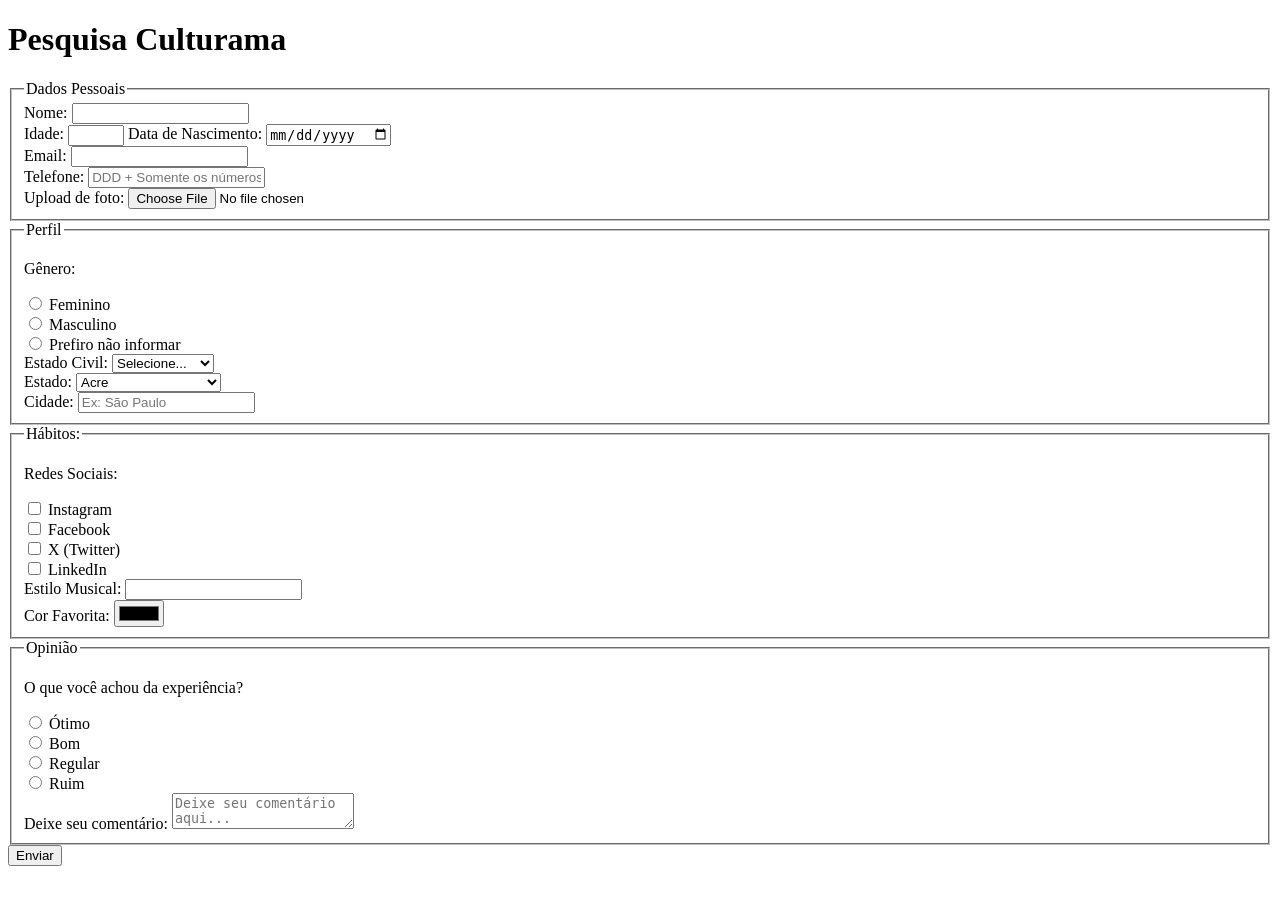
==== index.html @ 61630d48 "cria sessao de opiniao" ====
<!DOCTYPE html>
<html lang="en">

<head>
    <meta charset="UTF-8">
    <meta name="viewport" content="width=device-width, initial-scale=1.0">
    <title>Pesquisa Culturama</title>
</head>

<body>

    <header>
        <h1>
            Pesquisa Culturama
        </h1>
    </header>
    <main>
        <section>
            <form action="" method="get">
                <fieldset>
                    <legend>Dados Pessoais</legend>
                    <label for="userName">Nome:</label>
                    <input type="text" id="userName" name="userName" required>
                    <br>

                    <label for="userAge">Idade:</label>
                    <input type="number" id="userAge" name="userAge" min="12" max="100" required>

                    <label for="birthDate">Data de Nascimento:</label>
                    <input type="date" id="birthDate" name="birthDate">
                    <br>
                    <label for="userEmail">Email:</label>
                    <input type="email" id="userEmail" name="userEmail" required>
                    <br>
                    <label for="userPhoneNumber">Telefone:</label>
                    <input type="tel" id="userPhoneNumber" name="userPhoneNumber" pattern="[0-9]{11}" placeholder="DDD + Somente os números">
                    <br>

                    <label for="userImage">Upload de foto:</label>
                    <input type="file" id="userImage" accept="images/*" name="userImage">
                    <br>


                </fieldset>

                <fieldset>
                    <legend>Perfil</legend>
                    <p>Gênero:</p>

                    <input type="radio" id="Feminino" name="userGender" value="Feminino">
                    <label for="Feminino">Feminino</label>
                    <br>
                    <input type="radio" id="Masculino" name="userGender" value="Masculino">
                    <label for="Masculino">Masculino</label>
                    <br>
                    <input type="radio" id="PrefiroNaoInformar" name="userGender" value="notInformed">
                    <label for="PrefiroNaoInformar">Prefiro não informar</label>

                    <br>

                    <label for="maritalState">Estado Civil:</label>
                    <select id="maritalState" name="maritalState">
                        <option value="notInformed">Selecione...</option>
                        <option value="solteiro">Solteiro(a)</option>
                        <option value="casado">Casado(a)</option>
                        <option value="divorciado">Divorciado(a)</option>
                        <option value="viuvo">Viúvo(a)</option>
                    </select>
                    <br>
                    <label for="userState">Estado:</label>
                    <select id="userState" name="userState" required>
                        <option value="acre">Acre</option>
                        <option value="alagoas">Alagoas</option>
                        <option value="amapa">Amapá</option>
                        <option value="amazonas">Amazonas</option>
                        <option value="bahia">Bahia</option>
                        <option value="ceara">Ceará</option>
                        <option value="distritoFederal">Distrito Federal</option>
                        <option value="espiritoSanto">Espirito Santo</option>
                        <option value="goias">Goiás</option>
                        <option value="maranhao">Maranhão</option>
                        <option value="matoGrossodoSul">Mato Grosso do Sul</option>
                        <option value="matoGrosso">Mato Grosso</option>
                        <option value="minasGerais">Minas Gerais</option>
                        <option value="para">Pará</option>
                        <option value="paraiba">Paraíba</option>
                        <option value="parana">Paraná</option>
                        <option value="pernambuco">Pernambuco</option>
                        <option value="piaui">Piauí</option>
                        <option value="rioDeJaneiro">Rio de Janeiro</option>
                        <option value="rioGrandeDoNorte">Rio Grande do Norte</option>
                        <option value="rioGrandeDoSul">Rio Grande do Sul</option>
                        <option value="rondonia">Rondônia</option>
                        <option value="roraima">Roraima</option>
                        <option value="santaCatarina">Santa Catarina</option>
                        <option value="saoPaulo">São Paulo</option>
                        <option value="sergipe">Sergipe</option>
                        <option value="tocantins">Tocantins</option>
                    </select>
                    <br>

                    <label for="userCity">Cidade:</label>
                    <input type="text" id="userCity" name="userCity" autocomplete="address-level2" placeholder="Ex: São Paulo">

                </fieldset>

                <fieldset>
                    <legend>Hábitos:</legend>
                    <p>Redes Sociais:</p>

                        <input type="checkbox" id="instagram" name="socialMedia" value="Instagram">
                        <label for="instagram">Instagram</label>
                        <br>
                        <input type="checkbox" id="facebook" name="socialMedia" value="Facebook">
                        <label for="facebook">Facebook</label>
                        <br>
                        <input type="checkbox" id="x" name="socialMedia" value="X">
                        <label for="x">X (Twitter)</label>
                        <br>
                        <input type="checkbox" id="linkedin" name="socialMedia" value="LinkedIn">
                        <label for="linkedin">LinkedIn</label>
                        <br>

                        <label for="musicStyle">Estilo Musical:</label>
                        <input type="text" id="musicStyle" list="userStyles" name="userMusicStyle">
                        <datalist id="userStyles">
                            <option value="Pop">
                            <option value="Rock">
                            <option value="Jazz">
                            <option value="Eletrônica">
                        </datalist>
                        <br>
                        
                        <label for="userColors">Cor Favorita:</label>
                        <input type="color" id="userColors" name="userFavoriteColors">
                </fieldset>

                <fieldset>
                    <legend>Opinião</legend>
                        <p>O que você achou da experiência?</p>

                        <input type="radio" id="otimo" name="userOpinion" value="otimo">
                        <label for="otimo">Ótimo</label>
                        <br>
                        <input type="radio" id="bom" name="userOpinion" value="bom">
                        <label for="bom">Bom</label>
                        <br>
                        <input type="radio" id="regular" name="userOpinion" value="regular">
                        <label for="regular">Regular</label>
                        <br>
                        <input type="radio" id="ruim" name="userOpinion" value="ruim">
                        <label for="ruim">Ruim</label>
                        <br>

                        <label for="userComments">Deixe seu comentário:</label>
                        <textarea id="userComments" name="userComments" placeholder="Deixe seu comentário aqui..."></textarea>

                </fieldset>


                <button type="submit">Enviar</button>
            </form>

        </section>
    </main>
</body>

</html
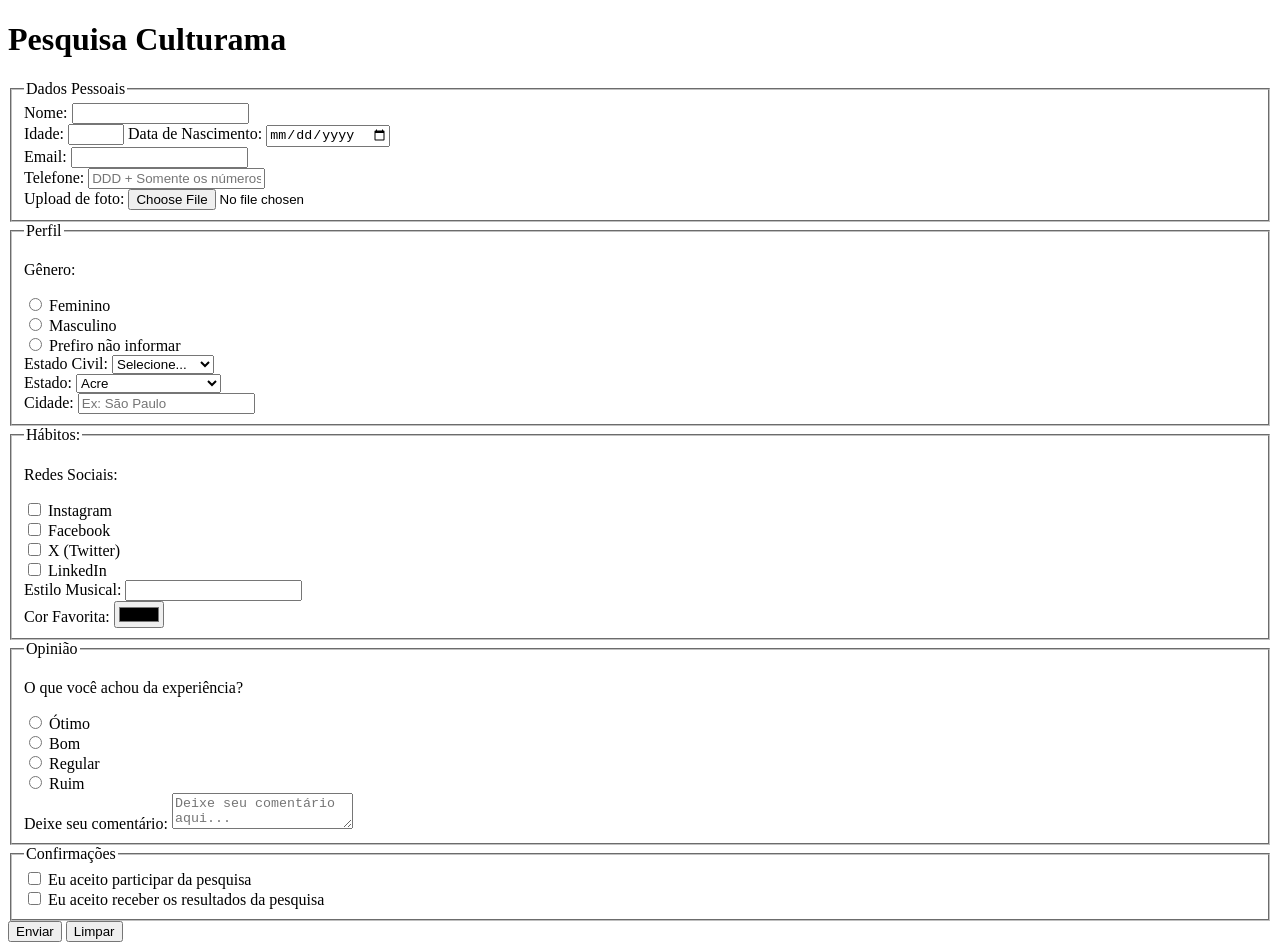
==== commit 30412bc7: "adiciona campo de confirmacoes" ====
--- a/index.html
+++ b/index.html
@@ -156,13 +156,23 @@
                         <textarea id="userComments" name="userComments" placeholder="Deixe seu comentário aqui..."></textarea>
 
                 </fieldset>
+                
+                <fieldset>
+                    <legend>Confirmações</legend>
+
+                    <input type="checkbox" id="userLgpd" name="userLgpdTem" value="accepted" required>
+                    <label for="userLgpd">Eu aceito participar da pesquisa</label> <br>
+                    <input type="checkbox" id="getResult" name="userGetResult" value="accepted">
+                    <label for="getResult">Eu aceito receber os resultados da pesquisa</label>
+                </fieldset>
 
 
                 <button type="submit">Enviar</button>
+                <button type="reset">Limpar</button>
             </form>
 
         </section>
     </main>
 </body>
 
-</html+</html>
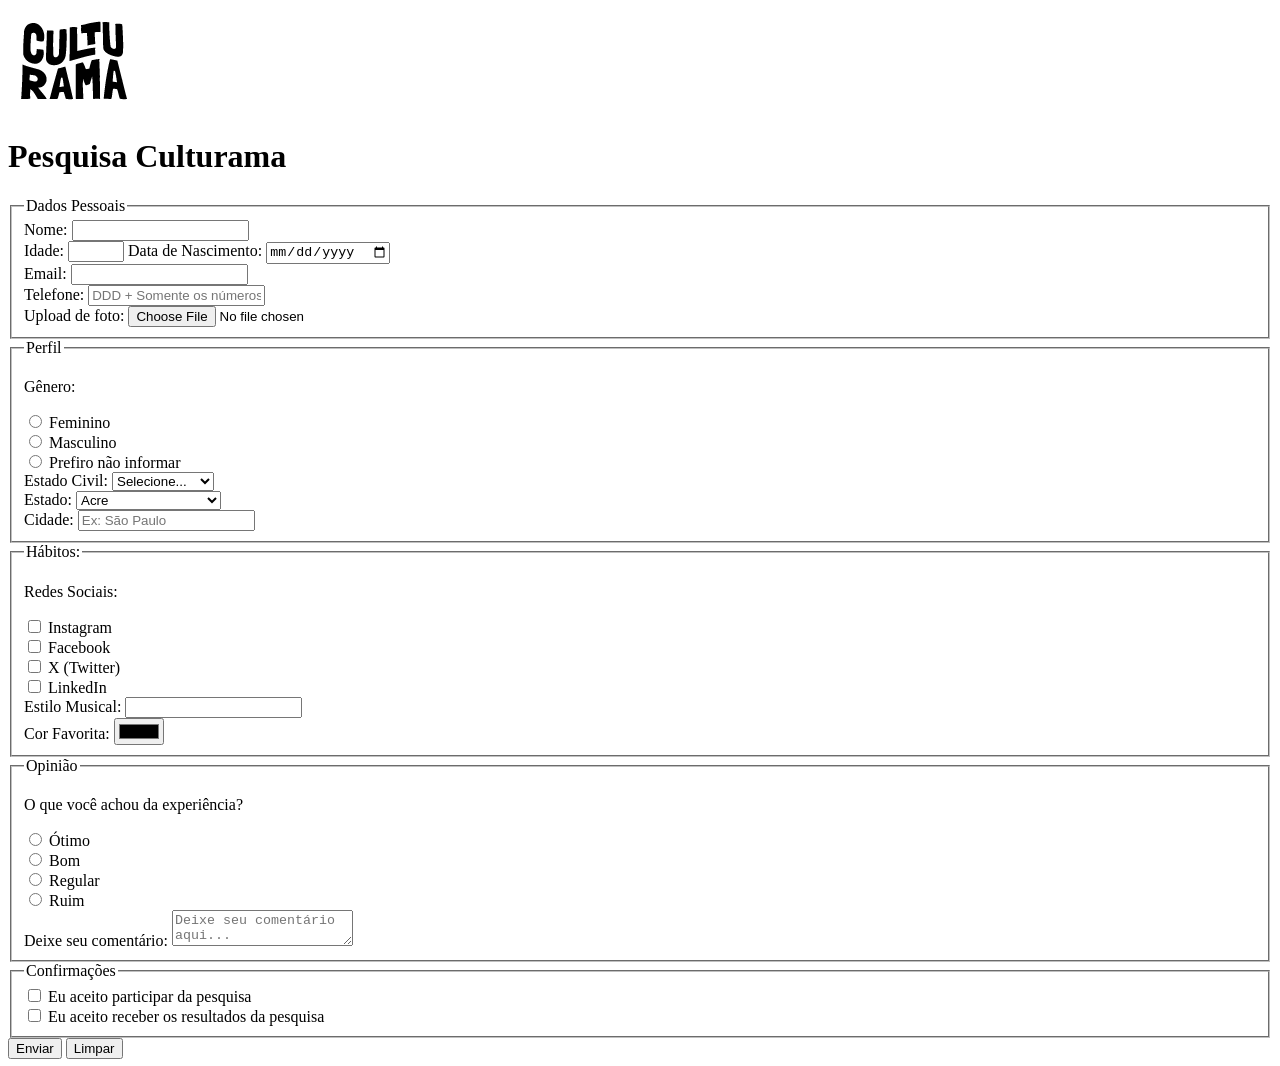
==== commit 7abb37e2: "adiciona logo no 'header' e as fontes no arquivo styles.css" ====
--- a/index.html
+++ b/index.html
@@ -4,12 +4,14 @@
 <head>
     <meta charset="UTF-8">
     <meta name="viewport" content="width=device-width, initial-scale=1.0">
+    <link rel="icon" href="culturama-favico.png" type="image/png">
     <title>Pesquisa Culturama</title>
-</head>
+    </head>
 
 <body>
 
     <header>
+        <img src="assets/logo-culturama.png" alt="Logo Culturama">
         <h1>
             Pesquisa Culturama
         </h1>
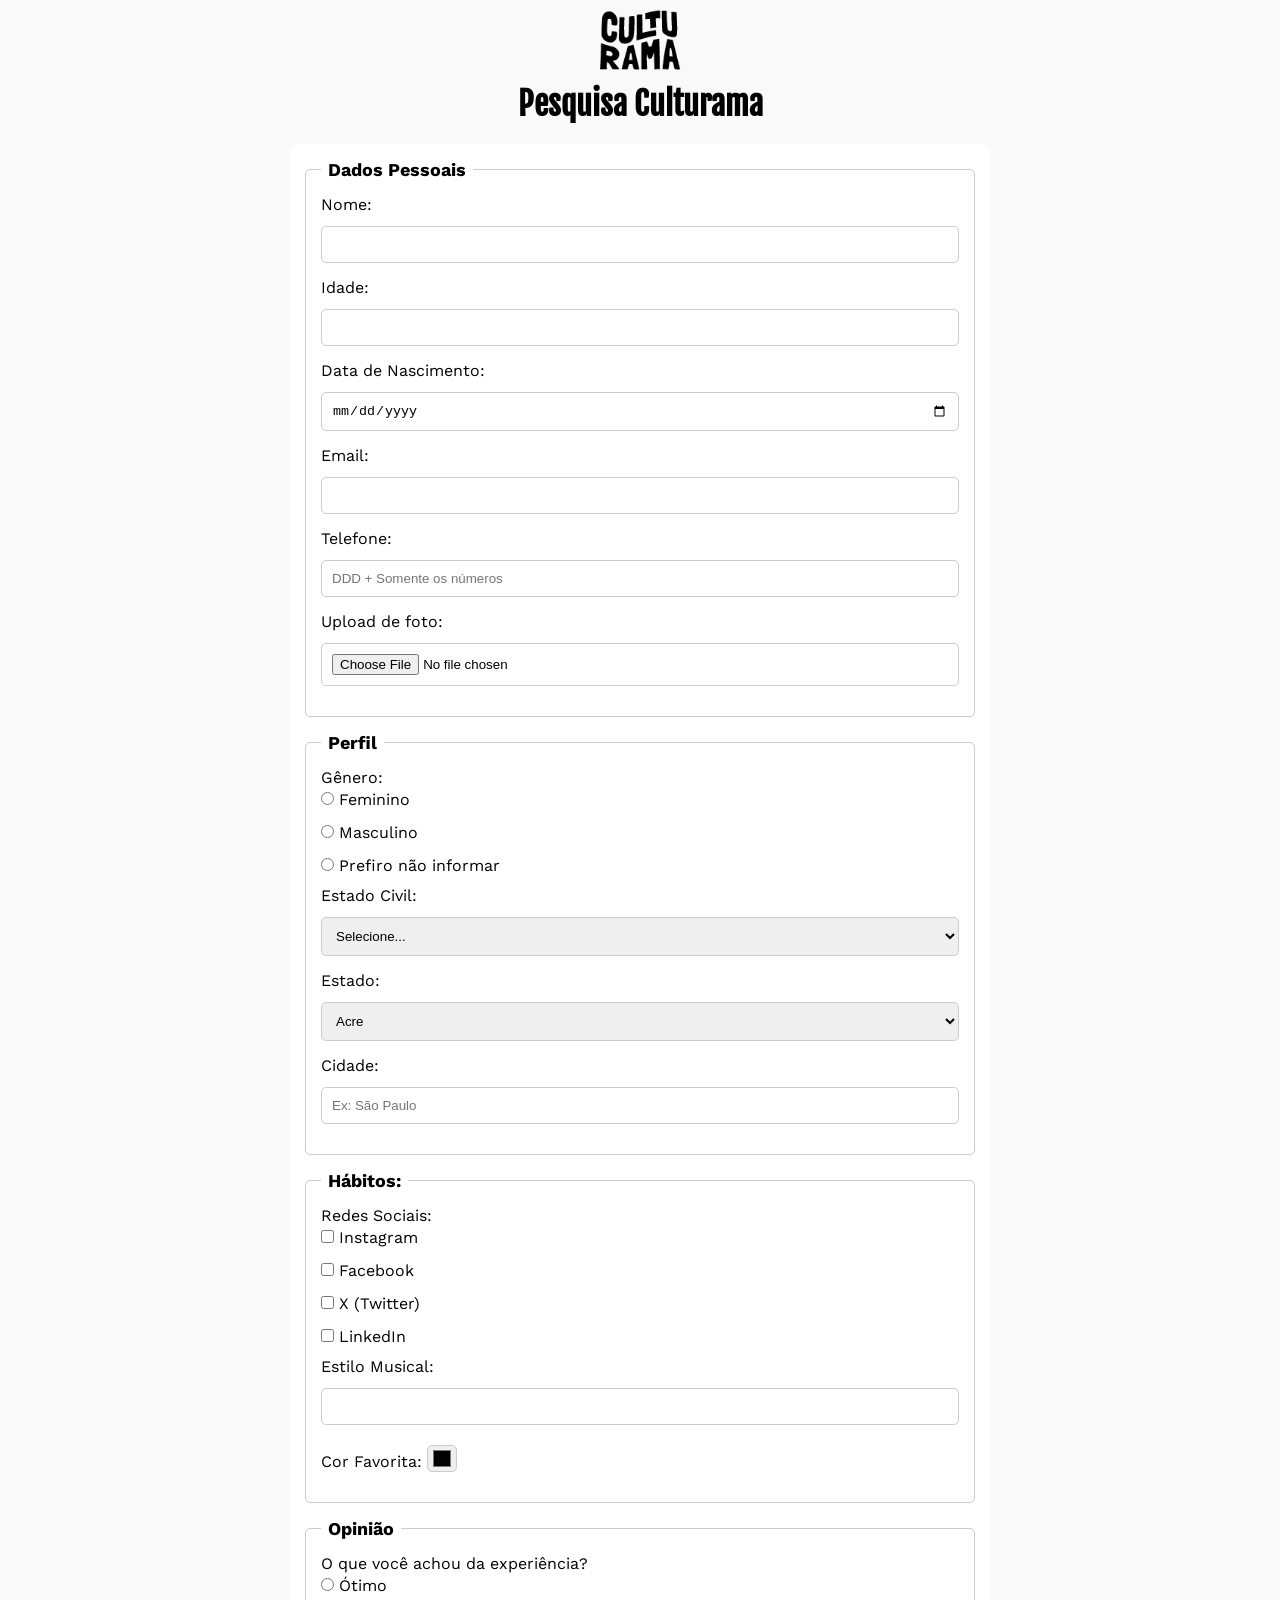
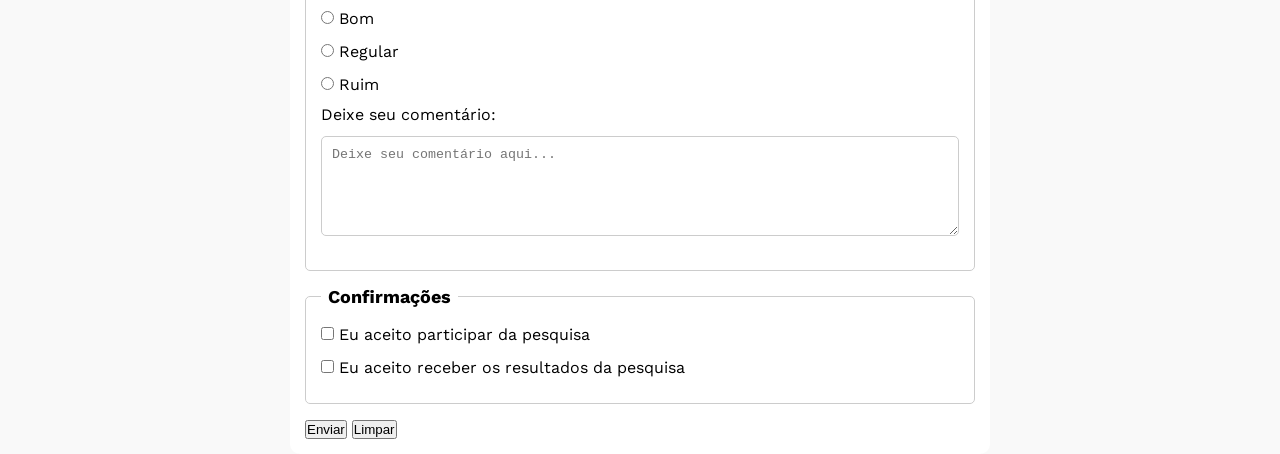
==== commit 8e5723ed: "adiciona estilos gerais" ====
--- a/index.html
+++ b/index.html
@@ -6,175 +6,176 @@
     <meta name="viewport" content="width=device-width, initial-scale=1.0">
     <link rel="icon" href="culturama-favico.png" type="image/png">
     <title>Pesquisa Culturama</title>
+    <link rel="stylesheet" href="styles/styles.css">
     </head>
 
 <body>
+    <main>
+        <header>
+            <img src="assets/logo-culturama.png" alt="Logo Culturama">
+            <h1>
+                Pesquisa Culturama
+            </h1>
+        </header>
+        
+            <section>
+                <form action="" method="get">
+                    <fieldset>
+                        <legend>Dados Pessoais</legend>
+                        <label for="userName">Nome:</label>
+                        <input type="text" id="userName" name="userName" required>
+                        <br>
 
-    <header>
-        <img src="assets/logo-culturama.png" alt="Logo Culturama">
-        <h1>
-            Pesquisa Culturama
-        </h1>
-    </header>
-    <main>
-        <section>
-            <form action="" method="get">
-                <fieldset>
-                    <legend>Dados Pessoais</legend>
-                    <label for="userName">Nome:</label>
-                    <input type="text" id="userName" name="userName" required>
-                    <br>
+                        <label for="userAge">Idade:</label>
+                        <input type="number" id="userAge" name="userAge" min="12" max="100" required>
 
-                    <label for="userAge">Idade:</label>
-                    <input type="number" id="userAge" name="userAge" min="12" max="100" required>
+                        <label for="birthDate">Data de Nascimento:</label>
+                        <input type="date" id="birthDate" name="birthDate">
+                        <br>
+                        <label for="userEmail">Email:</label>
+                        <input type="email" id="userEmail" name="userEmail" required>
+                        <br>
+                        <label for="userPhoneNumber">Telefone:</label>
+                        <input type="tel" id="userPhoneNumber" name="userPhoneNumber" pattern="[0-9]{11}" placeholder="DDD + Somente os números">
+                        <br>
 
-                    <label for="birthDate">Data de Nascimento:</label>
-                    <input type="date" id="birthDate" name="birthDate">
-                    <br>
-                    <label for="userEmail">Email:</label>
-                    <input type="email" id="userEmail" name="userEmail" required>
-                    <br>
-                    <label for="userPhoneNumber">Telefone:</label>
-                    <input type="tel" id="userPhoneNumber" name="userPhoneNumber" pattern="[0-9]{11}" placeholder="DDD + Somente os números">
-                    <br>
-
-                    <label for="userImage">Upload de foto:</label>
-                    <input type="file" id="userImage" accept="images/*" name="userImage">
-                    <br>
+                        <label for="userImage">Upload de foto:</label>
+                        <input type="file" id="userImage" accept="images/*" name="userImage">
+                        <br>
 
 
-                </fieldset>
+                    </fieldset>
 
-                <fieldset>
-                    <legend>Perfil</legend>
-                    <p>Gênero:</p>
+                    <fieldset>
+                        <legend>Perfil</legend>
+                        <p>Gênero:</p>
 
-                    <input type="radio" id="Feminino" name="userGender" value="Feminino">
-                    <label for="Feminino">Feminino</label>
-                    <br>
-                    <input type="radio" id="Masculino" name="userGender" value="Masculino">
-                    <label for="Masculino">Masculino</label>
-                    <br>
-                    <input type="radio" id="PrefiroNaoInformar" name="userGender" value="notInformed">
-                    <label for="PrefiroNaoInformar">Prefiro não informar</label>
+                        <input type="radio" id="Feminino" name="userGender" value="Feminino">
+                        <label for="Feminino">Feminino</label>
+                        <br>
+                        <input type="radio" id="Masculino" name="userGender" value="Masculino">
+                        <label for="Masculino">Masculino</label>
+                        <br>
+                        <input type="radio" id="PrefiroNaoInformar" name="userGender" value="notInformed">
+                        <label for="PrefiroNaoInformar">Prefiro não informar</label>
 
-                    <br>
-
-                    <label for="maritalState">Estado Civil:</label>
-                    <select id="maritalState" name="maritalState">
-                        <option value="notInformed">Selecione...</option>
-                        <option value="solteiro">Solteiro(a)</option>
-                        <option value="casado">Casado(a)</option>
-                        <option value="divorciado">Divorciado(a)</option>
-                        <option value="viuvo">Viúvo(a)</option>
-                    </select>
-                    <br>
-                    <label for="userState">Estado:</label>
-                    <select id="userState" name="userState" required>
-                        <option value="acre">Acre</option>
-                        <option value="alagoas">Alagoas</option>
-                        <option value="amapa">Amapá</option>
-                        <option value="amazonas">Amazonas</option>
-                        <option value="bahia">Bahia</option>
-                        <option value="ceara">Ceará</option>
-                        <option value="distritoFederal">Distrito Federal</option>
-                        <option value="espiritoSanto">Espirito Santo</option>
-                        <option value="goias">Goiás</option>
-                        <option value="maranhao">Maranhão</option>
-                        <option value="matoGrossodoSul">Mato Grosso do Sul</option>
-                        <option value="matoGrosso">Mato Grosso</option>
-                        <option value="minasGerais">Minas Gerais</option>
-                        <option value="para">Pará</option>
-                        <option value="paraiba">Paraíba</option>
-                        <option value="parana">Paraná</option>
-                        <option value="pernambuco">Pernambuco</option>
-                        <option value="piaui">Piauí</option>
-                        <option value="rioDeJaneiro">Rio de Janeiro</option>
-                        <option value="rioGrandeDoNorte">Rio Grande do Norte</option>
-                        <option value="rioGrandeDoSul">Rio Grande do Sul</option>
-                        <option value="rondonia">Rondônia</option>
-                        <option value="roraima">Roraima</option>
-                        <option value="santaCatarina">Santa Catarina</option>
-                        <option value="saoPaulo">São Paulo</option>
-                        <option value="sergipe">Sergipe</option>
-                        <option value="tocantins">Tocantins</option>
-                    </select>
-                    <br>
-
-                    <label for="userCity">Cidade:</label>
-                    <input type="text" id="userCity" name="userCity" autocomplete="address-level2" placeholder="Ex: São Paulo">
-
-                </fieldset>
-
-                <fieldset>
-                    <legend>Hábitos:</legend>
-                    <p>Redes Sociais:</p>
-
-                        <input type="checkbox" id="instagram" name="socialMedia" value="Instagram">
-                        <label for="instagram">Instagram</label>
-                        <br>
-                        <input type="checkbox" id="facebook" name="socialMedia" value="Facebook">
-                        <label for="facebook">Facebook</label>
-                        <br>
-                        <input type="checkbox" id="x" name="socialMedia" value="X">
-                        <label for="x">X (Twitter)</label>
-                        <br>
-                        <input type="checkbox" id="linkedin" name="socialMedia" value="LinkedIn">
-                        <label for="linkedin">LinkedIn</label>
                         <br>
 
-                        <label for="musicStyle">Estilo Musical:</label>
-                        <input type="text" id="musicStyle" list="userStyles" name="userMusicStyle">
-                        <datalist id="userStyles">
-                            <option value="Pop">
-                            <option value="Rock">
-                            <option value="Jazz">
-                            <option value="Eletrônica">
-                        </datalist>
+                        <label for="maritalState">Estado Civil:</label>
+                        <select id="maritalState" name="maritalState">
+                            <option value="notInformed">Selecione...</option>
+                            <option value="solteiro">Solteiro(a)</option>
+                            <option value="casado">Casado(a)</option>
+                            <option value="divorciado">Divorciado(a)</option>
+                            <option value="viuvo">Viúvo(a)</option>
+                        </select>
                         <br>
-                        
-                        <label for="userColors">Cor Favorita:</label>
-                        <input type="color" id="userColors" name="userFavoriteColors">
-                </fieldset>
-
-                <fieldset>
-                    <legend>Opinião</legend>
-                        <p>O que você achou da experiência?</p>
-
-                        <input type="radio" id="otimo" name="userOpinion" value="otimo">
-                        <label for="otimo">Ótimo</label>
-                        <br>
-                        <input type="radio" id="bom" name="userOpinion" value="bom">
-                        <label for="bom">Bom</label>
-                        <br>
-                        <input type="radio" id="regular" name="userOpinion" value="regular">
-                        <label for="regular">Regular</label>
-                        <br>
-                        <input type="radio" id="ruim" name="userOpinion" value="ruim">
-                        <label for="ruim">Ruim</label>
+                        <label for="userState">Estado:</label>
+                        <select id="userState" name="userState" required>
+                            <option value="acre">Acre</option>
+                            <option value="alagoas">Alagoas</option>
+                            <option value="amapa">Amapá</option>
+                            <option value="amazonas">Amazonas</option>
+                            <option value="bahia">Bahia</option>
+                            <option value="ceara">Ceará</option>
+                            <option value="distritoFederal">Distrito Federal</option>
+                            <option value="espiritoSanto">Espirito Santo</option>
+                            <option value="goias">Goiás</option>
+                            <option value="maranhao">Maranhão</option>
+                            <option value="matoGrossodoSul">Mato Grosso do Sul</option>
+                            <option value="matoGrosso">Mato Grosso</option>
+                            <option value="minasGerais">Minas Gerais</option>
+                            <option value="para">Pará</option>
+                            <option value="paraiba">Paraíba</option>
+                            <option value="parana">Paraná</option>
+                            <option value="pernambuco">Pernambuco</option>
+                            <option value="piaui">Piauí</option>
+                            <option value="rioDeJaneiro">Rio de Janeiro</option>
+                            <option value="rioGrandeDoNorte">Rio Grande do Norte</option>
+                            <option value="rioGrandeDoSul">Rio Grande do Sul</option>
+                            <option value="rondonia">Rondônia</option>
+                            <option value="roraima">Roraima</option>
+                            <option value="santaCatarina">Santa Catarina</option>
+                            <option value="saoPaulo">São Paulo</option>
+                            <option value="sergipe">Sergipe</option>
+                            <option value="tocantins">Tocantins</option>
+                        </select>
                         <br>
 
-                        <label for="userComments">Deixe seu comentário:</label>
-                        <textarea id="userComments" name="userComments" placeholder="Deixe seu comentário aqui..."></textarea>
+                        <label for="userCity">Cidade:</label>
+                        <input type="text" id="userCity" name="userCity" autocomplete="address-level2" placeholder="Ex: São Paulo">
 
-                </fieldset>
-                
-                <fieldset>
-                    <legend>Confirmações</legend>
+                    </fieldset>
 
-                    <input type="checkbox" id="userLgpd" name="userLgpdTem" value="accepted" required>
-                    <label for="userLgpd">Eu aceito participar da pesquisa</label> <br>
-                    <input type="checkbox" id="getResult" name="userGetResult" value="accepted">
-                    <label for="getResult">Eu aceito receber os resultados da pesquisa</label>
-                </fieldset>
+                    <fieldset>
+                        <legend>Hábitos:</legend>
+                        <p>Redes Sociais:</p>
+
+                            <input type="checkbox" id="instagram" name="socialMedia" value="Instagram">
+                            <label for="instagram">Instagram</label>
+                            <br>
+                            <input type="checkbox" id="facebook" name="socialMedia" value="Facebook">
+                            <label for="facebook">Facebook</label>
+                            <br>
+                            <input type="checkbox" id="x" name="socialMedia" value="X">
+                            <label for="x">X (Twitter)</label>
+                            <br>
+                            <input type="checkbox" id="linkedin" name="socialMedia" value="LinkedIn">
+                            <label for="linkedin">LinkedIn</label>
+                            <br>
+
+                            <label for="musicStyle">Estilo Musical:</label>
+                            <input type="text" id="musicStyle" list="userStyles" name="userMusicStyle">
+                            <datalist id="userStyles">
+                                <option value="Pop">
+                                <option value="Rock">
+                                <option value="Jazz">
+                                <option value="Eletrônica">
+                            </datalist>
+                            <br>
+                            
+                            <label for="userColors">Cor Favorita:</label>
+                            <input type="color" id="userColors" name="userFavoriteColors">
+                    </fieldset>
+
+                    <fieldset>
+                        <legend>Opinião</legend>
+                            <p>O que você achou da experiência?</p>
+
+                            <input type="radio" id="otimo" name="userOpinion" value="otimo">
+                            <label for="otimo">Ótimo</label>
+                            <br>
+                            <input type="radio" id="bom" name="userOpinion" value="bom">
+                            <label for="bom">Bom</label>
+                            <br>
+                            <input type="radio" id="regular" name="userOpinion" value="regular">
+                            <label for="regular">Regular</label>
+                            <br>
+                            <input type="radio" id="ruim" name="userOpinion" value="ruim">
+                            <label for="ruim">Ruim</label>
+                            <br>
+
+                            <label for="userComments">Deixe seu comentário:</label>
+                            <textarea id="userComments" name="userComments" placeholder="Deixe seu comentário aqui..."></textarea>
+
+                    </fieldset>
+                    
+                    <fieldset>
+                        <legend>Confirmações</legend>
+
+                        <input type="checkbox" id="userLgpd" name="userLgpdTem" value="accepted" required>
+                        <label for="userLgpd">Eu aceito participar da pesquisa</label> <br>
+                        <input type="checkbox" id="getResult" name="userGetResult" value="accepted">
+                        <label for="getResult">Eu aceito receber os resultados da pesquisa</label>
+                    </fieldset>
 
 
-                <button type="submit">Enviar</button>
-                <button type="reset">Limpar</button>
-            </form>
+                    <button type="submit">Enviar</button>
+                    <button type="reset">Limpar</button>
+                </form>
 
-        </section>
+            </section>
     </main>
-</body>
+    </body>
 
 </html>
--- a/styles/styles.css
+++ b/styles/styles.css
@@ -0,0 +1,79 @@
+@import url('https://fonts.googleapis.com/css2?family=Fjalla+One&display=swap');
+@import url('https://fonts.googleapis.com/css2?family=Fjalla+One&family=Work+Sans:ital,wght@0,100..900;1,100..900&display=swap');
+
+* {
+    margin: 0;
+    padding: 0;
+    box-sizing: border-box;
+}
+
+body {
+    background-color: #f9f9f9;
+    font-family: 'Work Sans', sans-serif;
+}
+
+main {
+    width: 100%;
+    max-width: 700px;
+    margin: 0px auto;
+}
+
+header {
+    text-align: center;
+    margin-bottom: 20px;
+}
+
+img {
+    width: 100px;
+}
+
+h1 {
+    font-family: 'Fjalla One', sans-serif;
+}
+
+form {
+    background-color: #fff;
+    padding: 15px;
+    border-radius: 10px;
+}
+
+fieldset {
+    padding: 15px;
+    border: 1px solid #cccccc;
+    border-radius: 5px;
+    margin-bottom: 15px;
+}
+
+legend {
+    font-weight: bold;
+    font-size: 18px;
+    padding: 0 7px;
+}
+
+label { 
+    display: inline-block;
+    margin-bottom: 7px;
+}
+
+input, select, textarea {
+    width: 100%;
+    padding: 10px;
+    margin-top: 5px;
+    margin-bottom: 15px;
+    border: 1px solid #cccccc;
+    border-radius: 5px;
+}
+
+textarea {
+    min-height: 100px;
+}
+
+input[type="radio"], 
+input[type="checkbox"] {
+    width: auto;
+}
+
+input[type="color"] {
+    width: 30px;
+    padding: 0 3px;
+}
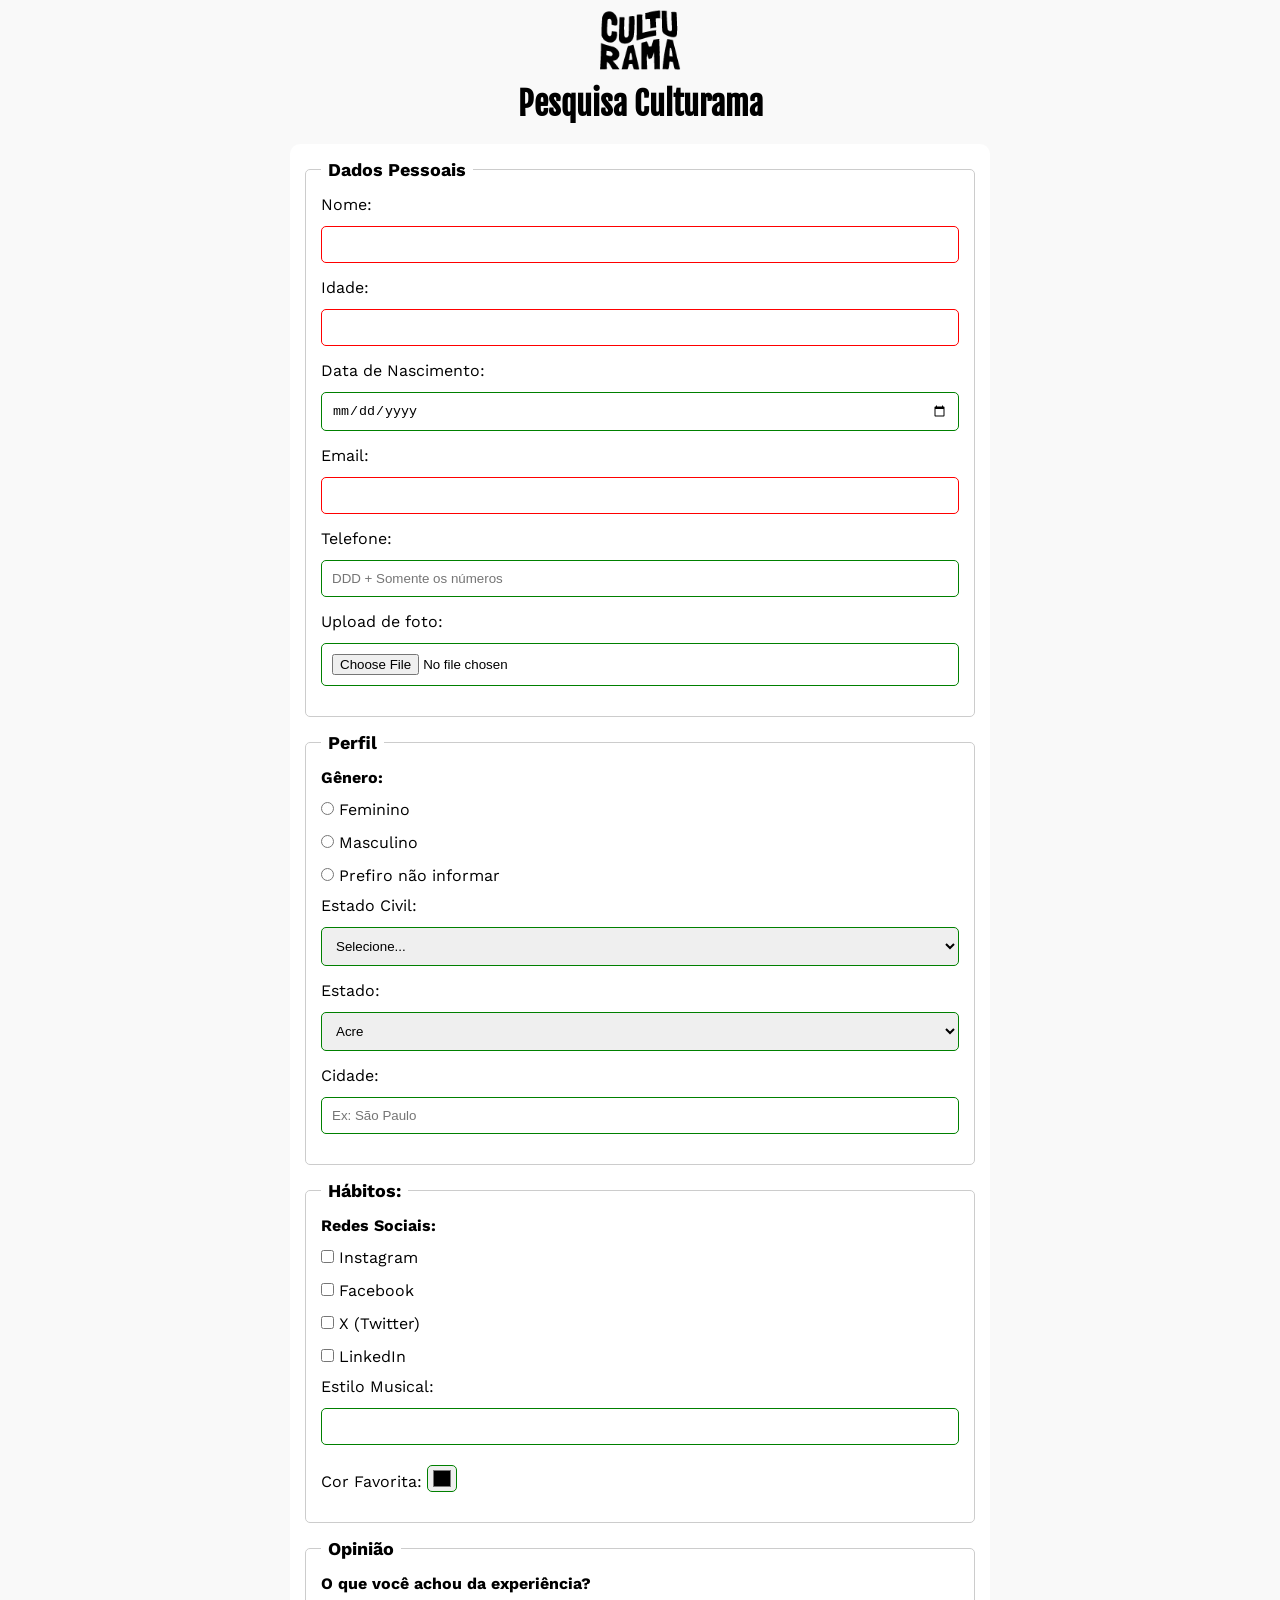
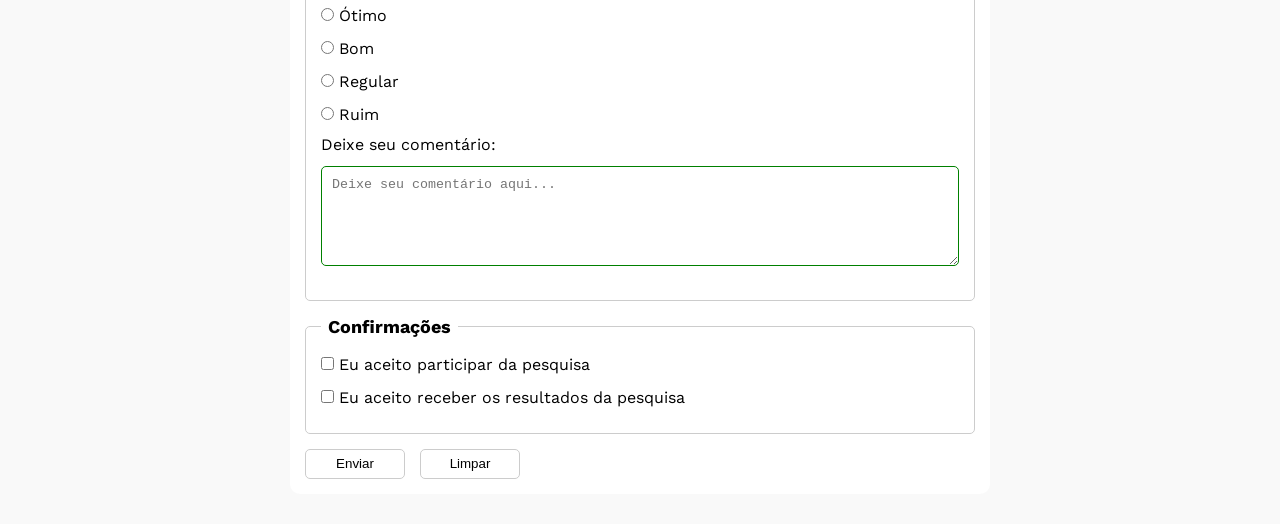
==== commit 4612383c: "adiciona inputs e interacoes visuais" ====
--- a/index.html
+++ b/index.html
@@ -19,7 +19,7 @@
         </header>
         
             <section>
-                <form action="" method="get">
+                <form action="sucesso.html" method="get">
                     <fieldset>
                         <legend>Dados Pessoais</legend>
                         <label for="userName">Nome:</label>
--- a/styles/styles.css
+++ b/styles/styles.css
@@ -29,12 +29,25 @@
 
 h1 {
     font-family: 'Fjalla One', sans-serif;
+    text-align: center;
+}
+
+.message__title{
+    font-family: 'Fjalla One', sans-serif;
+    text-align: center;
+    margin-top: 10%;
+}
+.message {
+    text-align: center;
+    margin-top: 20px;
+    font-size: 18px;
 }
 
 form {
     background-color: #fff;
     padding: 15px;
     border-radius: 10px;
+    margin-bottom: 30px;
 }
 
 fieldset {
@@ -48,6 +61,11 @@
     font-weight: bold;
     font-size: 18px;
     padding: 0 7px;
+}
+
+p {
+    margin-bottom: 10px;
+    font-weight: bold;
 }
 
 label { 
@@ -76,4 +94,34 @@
 input[type="color"] {
     width: 30px;
     padding: 0 3px;
+}
+
+input:invalid, select:invalid, textarea:invalid {
+    border-color: red;
+}
+
+input:valid, select:valid, textarea:valid {
+    border-color: green;
+}
+
+button {
+    width:100px;
+    height: 30px;
+    margin-right: 10px;
+    background-color: #ffffff;
+    border-radius: 5px;
+    cursor: pointer;
+    border: 1px solid #cccccc;
+}
+
+button[type="submit"]:hover {
+    background-color: #4CAF50;
+    color: white;
+    border: none;
+}
+
+button[type="reset"]:hover {
+    background-color: #f44336;
+    color: white;
+    border: none;
 }
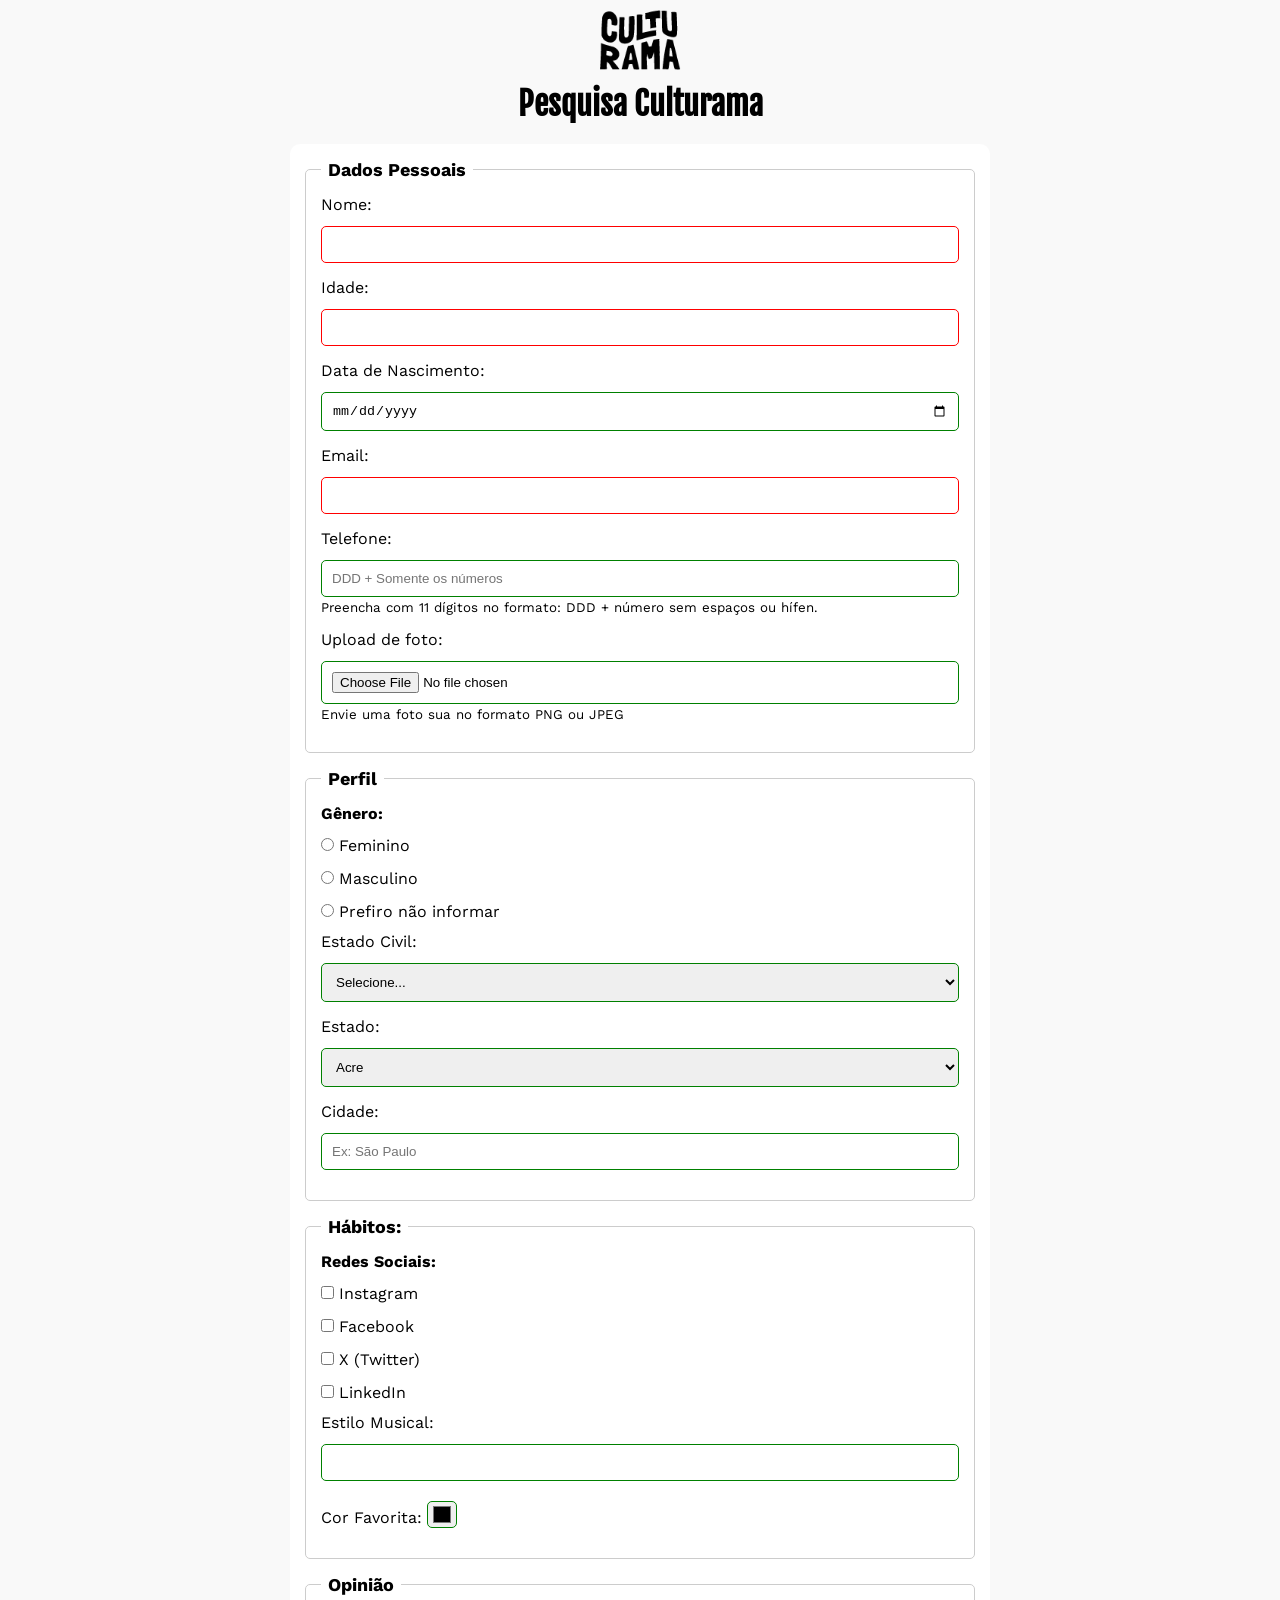
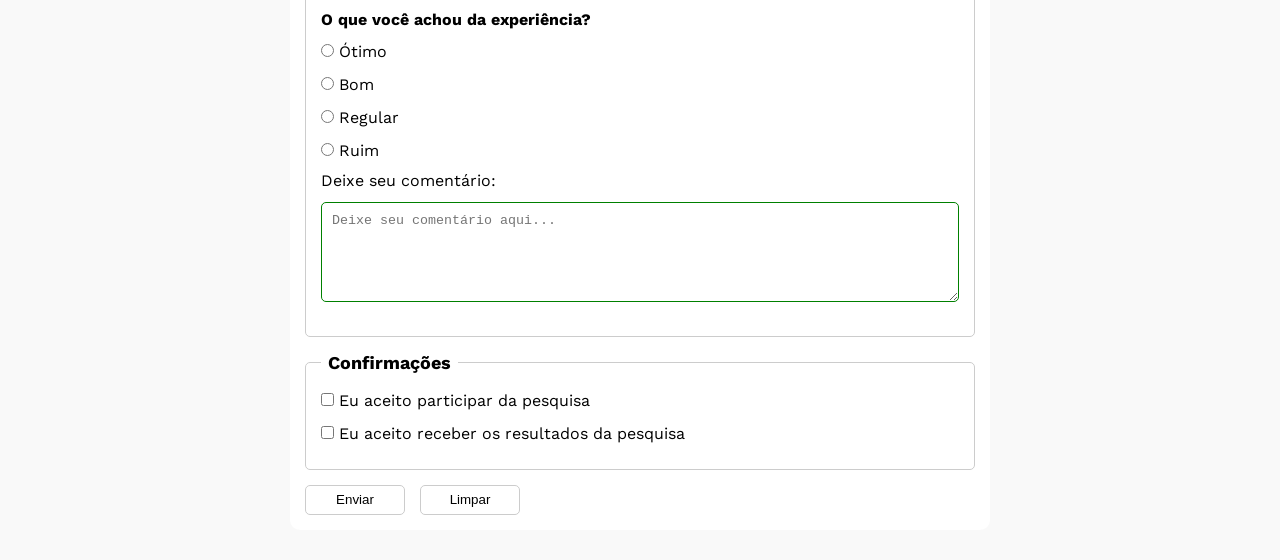
==== commit 42170da9: "adiciona instruçoes ao campo de telefone e upload de foto" ====
--- a/index.html
+++ b/index.html
@@ -36,11 +36,13 @@
                         <input type="email" id="userEmail" name="userEmail" required>
                         <br>
                         <label for="userPhoneNumber">Telefone:</label>
-                        <input type="tel" id="userPhoneNumber" name="userPhoneNumber" pattern="[0-9]{11}" placeholder="DDD + Somente os números">
+                        <input type="tel" id="userPhoneNumber" name="userPhoneNumber" pattern="[0-9]{11}" placeholder="DDD + Somente os números" aria-describedby="phoneHelp">
+                        <small id="phoneHelp">Preencha com 11 dígitos no formato: DDD + número sem espaços ou hífen.</small>
                         <br>
 
                         <label for="userImage">Upload de foto:</label>
-                        <input type="file" id="userImage" accept="images/*" name="userImage">
+                        <input type="file" id="userImage" accept="images/*" name="userImage" aria-describedby="imageHelp">
+                        <small id="imageHelp">Envie uma foto sua no formato PNG ou JPEG</small>
                         <br>
 
 
--- a/styles/styles.css
+++ b/styles/styles.css
@@ -73,6 +73,16 @@
     margin-bottom: 7px;
 }
 
+input[type="tel"],
+input[type="file"]{
+    margin-bottom: 0px;
+}
+
+small {
+    margin-bottom: 15px;
+    display: inline-block;
+}
+
 input, select, textarea {
     width: 100%;
     padding: 10px;
